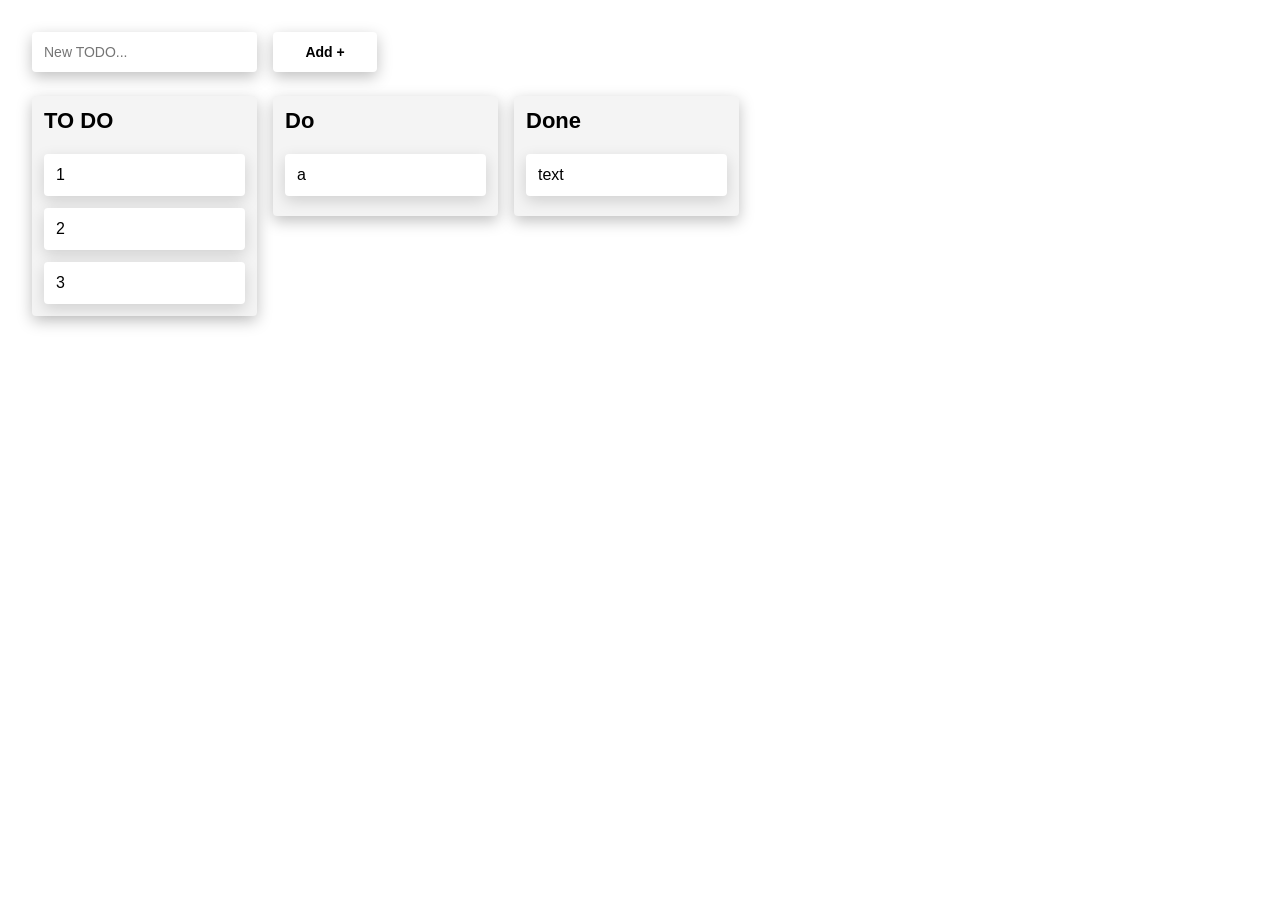
==== OrganiseMe/OrganiseMe/wwwroot/index.html @ ef43f4e7 "1" ====
﻿<!DOCTYPE html>
<html lang="en">
<head>
    <meta charset="UTF-8" />
    <meta http-equiv="X-UA-Compatible" content="IE=edge" />
    <meta name="viewport" content="width=device-width, initial-scale=1.0" />
    <title>Drag & Drop API</title>

    <link rel="stylesheet" href="style.css" />

    <script src="drag.js" defer></script>
    <script src="Todo.js" defer></script>
</head>
<body>
    <div class="board">
        <form id="todo-form">
            <input type="text" placeholder="New TODO..." id="todo-input" />
            <button type="submit">Add +</button>
        </form>

        <div class="lanes">
            <div class="swim-lane" id="todo-lane">
                <h3 class="heading">TO DO</h3>

                <p class="task" draggable="true">1</p>
                <p class="task" draggable="true">2</p>
                <p class="task" draggable="true">3</p>
            </div>

            <div class="swim-lane">
                <h3 class="heading">Do</h3>

                <p class="task" draggable="true">a</p>
            </div>

            <div class="swim-lane">
                <h3 class="heading">Done</h3>

                <p class="task" draggable="true">
                    text
                </p>
            </div>


        </div>
    </div>
</body>
</html>
---- OrganiseMe/OrganiseMe/wwwroot/style.css ----
﻿/* ---- RESET/BASIC STYLING ---- */
* {
    padding: 0;
    margin: 0;
    box-sizing: border-box;
    font-family: sans-serif;
    -ms-overflow-style: none;
    scrollbar-width: none;
}

    *::-webkit-scrollbar {
        display: none;
    }

.board {
    width: 100%;
    height: 100vh;
    overflow: scroll;
    background-image: url('relax.jpg');
    background-position: center;
    background-size: cover;
}

/* ---- FORM ---- */
#todo-form {
    padding: 32px 32px 0;
}

    #todo-form input {
        padding: 12px;
        margin-right: 12px;
        width: 225px;
        border-radius: 4px;
        border: none;
        box-shadow: 0px 5px 15px rgba(0, 0, 0, 0.25);
        background: white;
        font-size: 14px;
        outline: none;
    }

    #todo-form button {
        padding: 12px 32px;
        border-radius: 4px;
        border: none;
        box-shadow: 0px 5px 15px rgba(0, 0, 0, 0.25);
        background: #ffffff;
        color: black;
        font-weight: bold;
        font-size: 14px;
        cursor: pointer;
    }

/* ---- BOARD ---- */
.lanes {
    display: flex;
    align-items: flex-start;
    justify-content: start;
    gap: 16px;
    padding: 24px 32px;
    overflow: scroll;
    height: 100%;
}

.heading {
    font-size: 22px;
    font-weight: bold;
    margin-bottom: 8px;
}

.swim-lane {
    display: flex;
    flex-direction: column;
    gap: 12px;
    background: #f4f4f4;
    box-shadow: 0px 5px 15px rgba(0, 0, 0, 0.25);
    padding: 12px;
    border-radius: 4px;
    width: 225px;
    min-height: 120px;
    flex-shrink: 0;
}

.task {
    background: white;
    color: black;
    box-shadow: 0px 5px 15px rgba(0, 0, 0, 0.15);
    padding: 12px;
    border-radius: 4px;
    font-size: 16px;
    cursor: move;
}

.is-dragging {
    scale: 1.05;
    box-shadow: 0px 5px 15px rgba(0, 0, 0, 0.25);
    background: rgb(50, 50, 50);
    color: white;
}
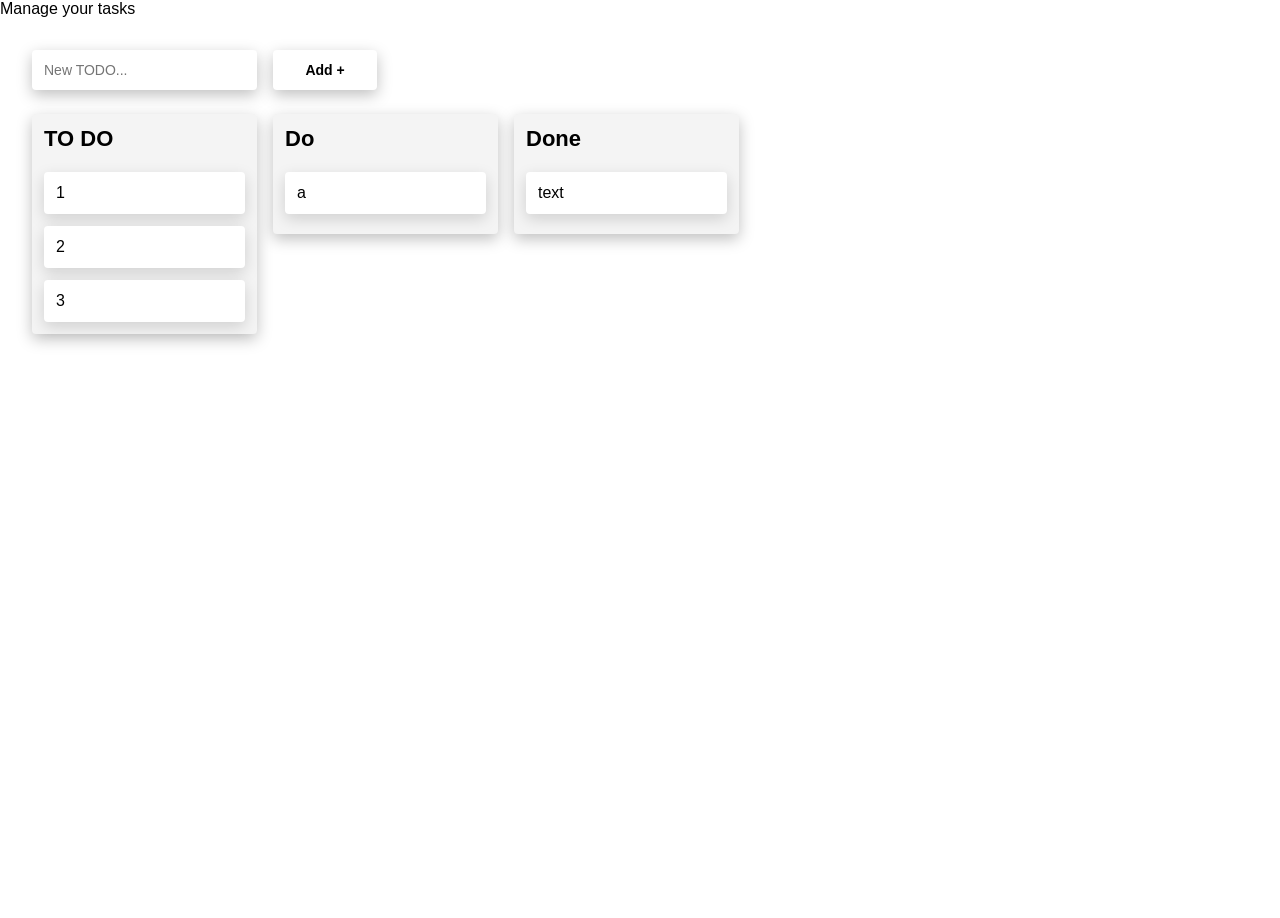
==== commit 6e242259: "2" ====
--- a/OrganiseMe/OrganiseMe/wwwroot/index.html
+++ b/OrganiseMe/OrganiseMe/wwwroot/index.html
@@ -12,6 +12,7 @@
     <script src="Todo.js" defer></script>
 </head>
 <body>
+    <p> Manage your tasks</p>
     <div class="board">
         <form id="todo-form">
             <input type="text" placeholder="New TODO..." id="todo-input" />
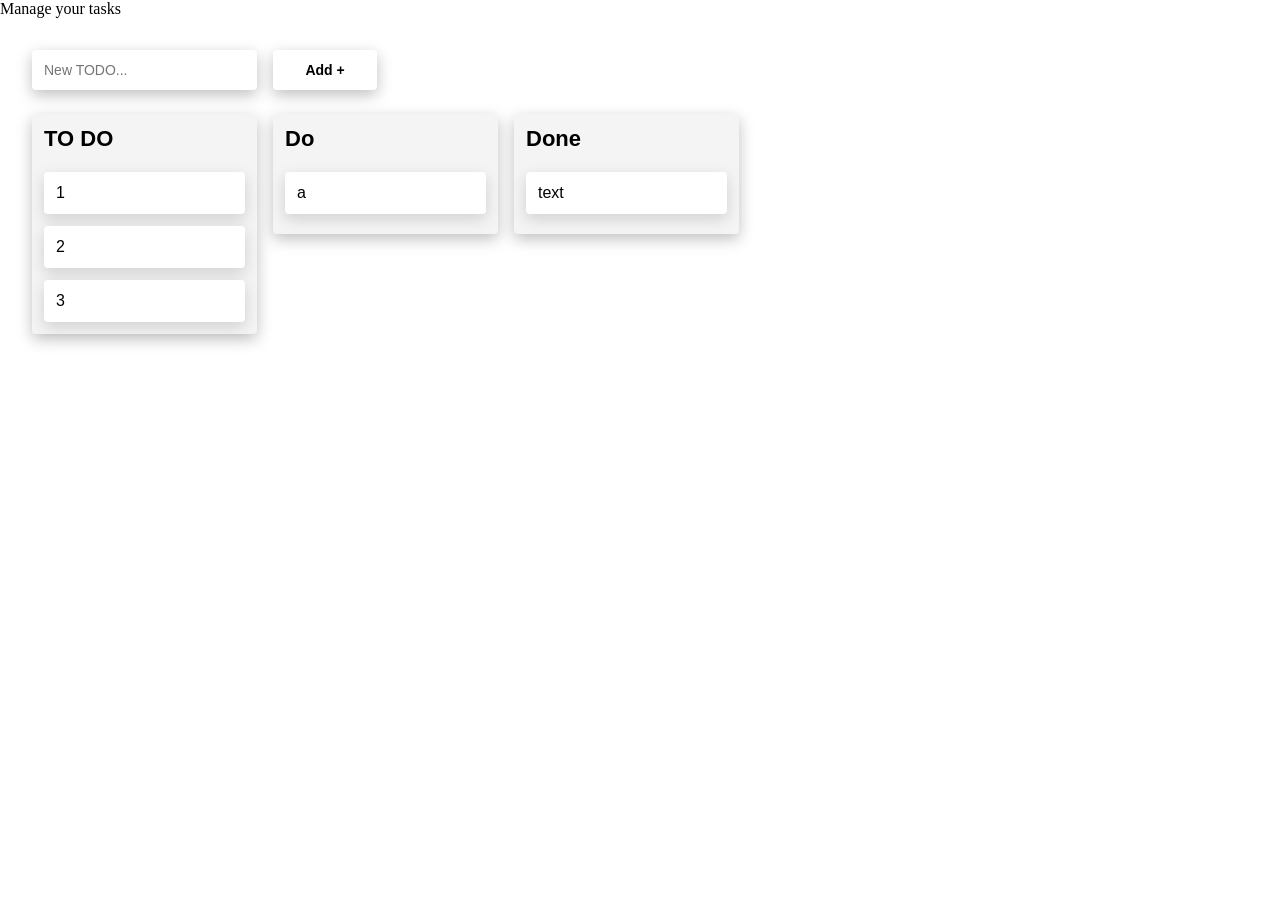
==== commit 2350e932: "Initial project configuration" ====
--- a/OrganiseMe/OrganiseMe/wwwroot/index.html
+++ b/OrganiseMe/OrganiseMe/wwwroot/index.html
@@ -12,7 +12,7 @@
     <script src="Todo.js" defer></script>
 </head>
 <body>
-    <p> Manage your tasks</p>
+    <p id="intro"> Manage your tasks</p>
     <div class="board">
         <form id="todo-form">
             <input type="text" placeholder="New TODO..." id="todo-input" />
--- a/OrganiseMe/OrganiseMe/wwwroot/style.css
+++ b/OrganiseMe/OrganiseMe/wwwroot/style.css
@@ -20,7 +20,12 @@
     background-position: center;
     background-size: cover;
 }
+#intro{
+    align-self:center;
+    font-family:'Century Gothic';
 
+
+}
 /* ---- FORM ---- */
 #todo-form {
     padding: 32px 32px 0;
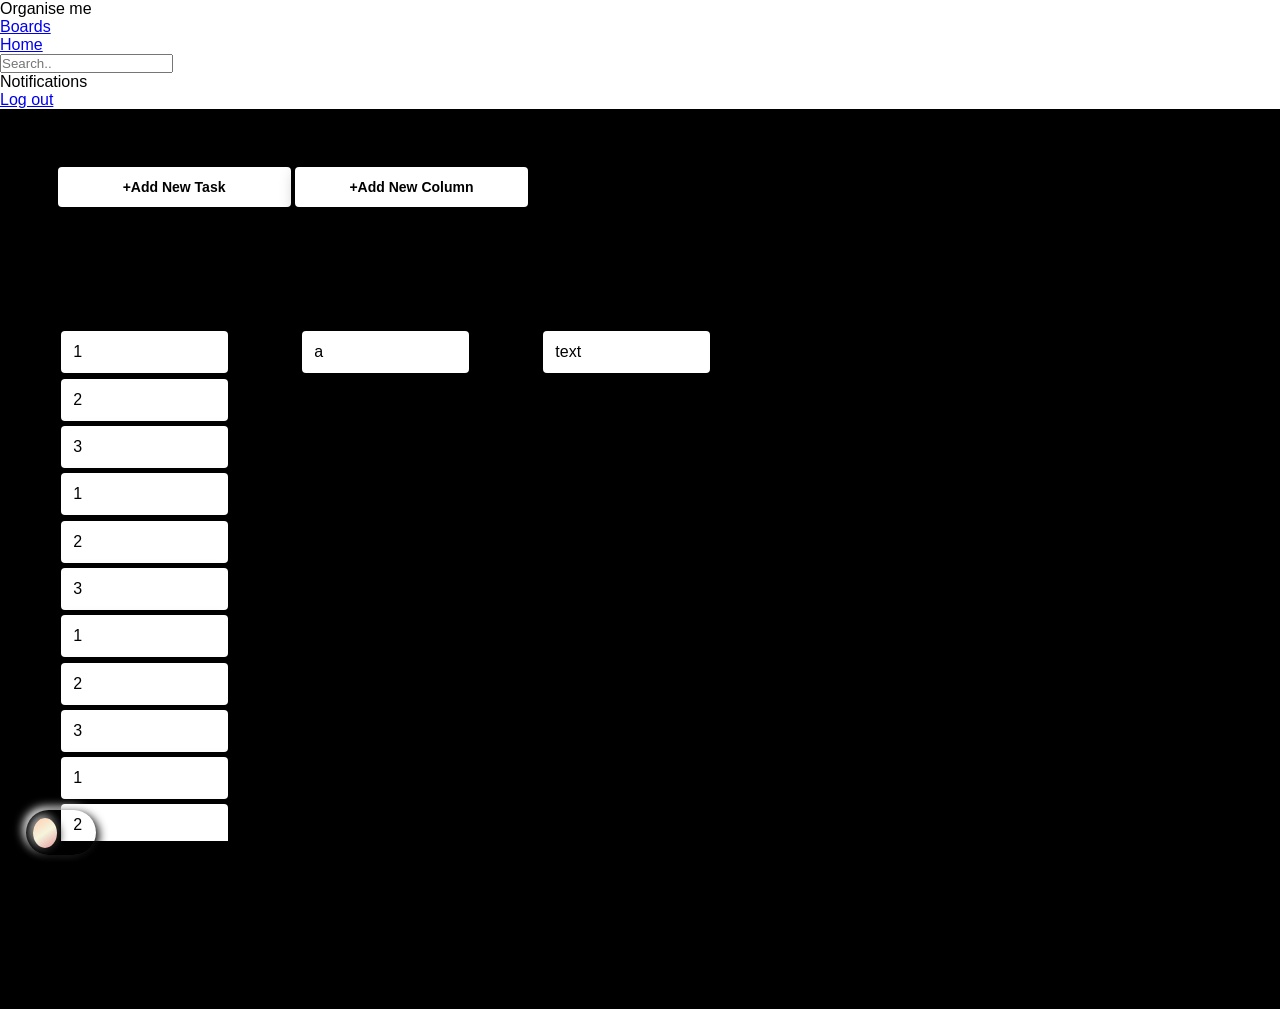
==== commit ae507971: "Board front-end #1" ====
--- a/OrganiseMe/OrganiseMe/wwwroot/index.html
+++ b/OrganiseMe/OrganiseMe/wwwroot/index.html
@@ -7,43 +7,116 @@
     <title>Drag & Drop API</title>
 
     <link rel="stylesheet" href="style.css" />
-
-    <script src="drag.js" defer></script>
+    <link rel="stylesheet" href="navbar.css"/>
+    <link id="themeStylesheet" rel="stylesheet" href="LightTheme.css">
+    <link rel="icon" type="image/x-icon" href="/Images/sticky-note.png">
+  
     <script src="Todo.js" defer></script>
 </head>
 <body>
-    <p id="intro"> Manage your tasks</p>
+<header>
+    <nav class="navbar">
+        <p id="intro">Organise me</p>
+        <ul>
+          
+            <li><a href="#">Boards</a></li>
+            <li><a href="#">Home</a></li>
+            <li class="right" id="search"><input type="text" placeholder="Search.."></li>
+            <li class="right"> Notifications</li>
+            <li class="right"><a href="#"> Log out</a></li>
+            
+        </ul>
+    </nav>
+</header>
+
+
+    <div id="contextMenu" class="dropdown-menu">
+        <button onclick="editItem()">Edit</button>
+        <button id="deleteTaskBtn">Delete</button>
+
+    </div>
+
+
+   
     <div class="board">
-        <form id="todo-form">
-            <input type="text" placeholder="New TODO..." id="todo-input" />
-            <button type="submit">Add +</button>
-        </form>
+        <section id="add-new-buttons">
+
+            <button id="openModalInput">+Add New Task </button>
+            <button id="Add-TaskBar" >+Add New Column</button>
+        </section>
 
         <div class="lanes">
-            <div class="swim-lane" id="todo-lane">
+            <div class="swim-lane" id="todo-lane" data-column="TO DO">
                 <h3 class="heading">TO DO</h3>
-
+            <div class="tasks-board">
+                <p class="task" draggable="true">1</p>
+                <p class="task" draggable="true">2</p>
+                <p class="task" draggable="true">3</p>
+                <p class="task" draggable="true">1</p>
+                <p class="task" draggable="true">2</p>
+                <p class="task" draggable="true">3</p>
+                <p class="task" draggable="true">1</p>
+                <p class="task" draggable="true">2</p>
+                <p class="task" draggable="true">3</p>
                 <p class="task" draggable="true">1</p>
                 <p class="task" draggable="true">2</p>
                 <p class="task" draggable="true">3</p>
             </div>
-
-            <div class="swim-lane">
-                <h3 class="heading">Do</h3>
-
-                <p class="task" draggable="true">a</p>
             </div>
 
-            <div class="swim-lane">
+            <div class="swim-lane" data-column="In Progress">
+                <h3 class="heading">In progress</h3>
+                <div class="tasks-board">
+                <p class="task" draggable="true">a</p>
+                </div>
+            </div>
+
+            <div class="swim-lane" data-column="Done">
                 <h3 class="heading">Done</h3>
-
+                <div class="tasks-board">
                 <p class="task" draggable="true">
                     text
                 </p>
+            </div>
             </div>
 
 
         </div>
     </div>
+
+
+
+
+
+
+
+
+    <div class="theme-toggle">
+        <input type="checkbox" id="themeSwitch">
+        <label for="themeSwitch" class="toggle-label">
+            <div class="circle"></div>
+        </label>
+
+    <!---Modal for input tasks-->
+    <div class="modal" id="taskModal">
+        <div class="modal-content">
+            <label>Task Name:</label>
+            <input type="text" id="taskTitle" placeholder="Task title" />
+            <label>Select Column:</label>
+            <select id="taskColumn">
+                    <option value="TO DO">To Do</option>
+                    <option value="In Progress">In Progress</option>
+                    <option value="Done">Done</option>
+             </select>
+                <div class="modalbtns">
+                <button id="saveTaskBtn">Save</button>
+                <button id="closeModalBtn">Cancel</button>
+            </div>
+        </div>
+    </div>
+
+
+    <script src="ThemeChanger.js"></script>  
+    <script src="https://ajax.googleapis.com/ajax/libs/jquery/3.7.1/jquery.min.js"></script>
 </body>
 </html>
--- a/OrganiseMe/OrganiseMe/wwwroot/style.css
+++ b/OrganiseMe/OrganiseMe/wwwroot/style.css
@@ -16,50 +16,43 @@
     width: 100%;
     height: 100vh;
     overflow: scroll;
-    background-image: url('relax.jpg');
+    
     background-position: center;
     background-size: cover;
-}
-#intro{
-    align-self:center;
-    font-family:'Century Gothic';
-
-
-}
-/* ---- FORM ---- */
-#todo-form {
+   background-color: black;
+}
+
+/* ---- ADD NEW BUTTONS SECTION  ---- */
+#add-new-buttons {
     padding: 32px 32px 0;
-}
-
-    #todo-form input {
-        padding: 12px;
-        margin-right: 12px;
-        width: 225px;
-        border-radius: 4px;
-        border: none;
-        box-shadow: 0px 5px 15px rgba(0, 0, 0, 0.25);
-        background: white;
-        font-size: 14px;
-        outline: none;
-    }
-
-    #todo-form button {
-        padding: 12px 32px;
-        border-radius: 4px;
-        border: none;
-        box-shadow: 0px 5px 15px rgba(0, 0, 0, 0.25);
-        background: #ffffff;
-        color: black;
-        font-weight: bold;
-        font-size: 14px;
-        cursor: pointer;
-    }
-
-/* ---- BOARD ---- */
+    margin: 2%;
+
+}
+#add-new-buttons button{
+    width: 20%;
+    max-height: 20%;
+    padding: 12px 32px;
+    border-radius: 4px;
+    border: none;
+    width: 20%;
+    box-shadow: 0px 5px 15px rgba(0, 0, 0, 0.25);
+    background: #ffffff;
+    color: black;
+    font-weight: bold;
+    font-size: 14px;
+    cursor: pointer;
+    justify-content: center;
+}
+
+   
+
+/* ---- TASK BOARD ---- */
 .lanes {
+   
     display: flex;
     align-items: flex-start;
     justify-content: start;
+    background: none;
     gap: 16px;
     padding: 24px 32px;
     overflow: scroll;
@@ -70,19 +63,36 @@
     font-size: 22px;
     font-weight: bold;
     margin-bottom: 8px;
+    position: relative;
 }
 
 .swim-lane {
+    position: relative;
     display: flex;
     flex-direction: column;
-    gap: 12px;
-    background: #f4f4f4;
-    box-shadow: 0px 5px 15px rgba(0, 0, 0, 0.25);
+    gap:12px;
+    
     padding: 12px;
     border-radius: 4px;
     width: 225px;
     min-height: 120px;
+    max-height: 70%;
     flex-shrink: 0;
+    
+    
+   
+}
+.tasks-board{
+    position: relative;
+    display: block;
+    padding: 12px;
+    gap:12px;
+    /* background:none; */
+   
+    flex-shrink: 1;  
+    overflow-y:scroll;
+    scroll-behavior: smooth;
+   
 }
 
 .task {
@@ -90,14 +100,159 @@
     color: black;
     box-shadow: 0px 5px 15px rgba(0, 0, 0, 0.15);
     padding: 12px;
+    margin:3%;
     border-radius: 4px;
     font-size: 16px;
     cursor: move;
 }
 
 .is-dragging {
-    scale: 1.05;
+   
     box-shadow: 0px 5px 15px rgba(0, 0, 0, 0.25);
     background: rgb(50, 50, 50);
     color: white;
 }
+
+
+
+
+
+
+
+.dropdown-menu {
+    display: none;
+    position: absolute;
+    flex-direction: column;
+    z-index: 1000;
+    background-color: white;
+    border: 1px solid #ccc;
+    padding: 8px;
+    border-radius: 6px;
+    box-shadow: 0 0 6px rgba(0,0,0,0.2);
+   
+   
+}
+.dropdown-menu button{
+    position: relative;
+    align-self: baseline;
+    padding: 12%;
+    margin: 10%;
+    cursor:pointer;
+    align-self: center;
+    border-radius: 10%;
+}
+/* Modal */
+
+#taskModal {
+    display: none;
+    position: fixed;
+    top: 0;
+    left: 0;
+    width: 100%;
+    height: 100%;
+    background: rgba(0,0,0,0.5);
+    
+    justify-content: center;
+    align-items: center;
+    padding: 10%;
+}
+
+.modal-content {
+    position: relative;
+    background: white;
+    padding: 20px;
+    border-radius: 8px;
+    width: 300px;
+    align-items: center;
+    justify-self: center;
+    align-self: center;
+   
+}
+#taskModal button{
+    position: relative;
+    margin-bottom: 0;
+    padding: 12px;
+    width: 30%;
+    border-radius: 6px;
+    font-size: 14px;
+    cursor: pointer;
+    margin-top: 10%; 
+   border:none;
+    justify-self: center;
+    align-self: center;
+} 
+.modalbtns{
+    position: relative;
+    width: 100%;
+    align-items: center;
+   
+}
+
+#closeModalBtn{
+    margin-right:0%;
+
+}
+
+
+
+
+/* Theme toggle button*/
+.theme-toggle {
+    position:fixed;
+    width: 70px;
+    height: 5%;
+    left:2%;
+    bottom:5%;
+    z-index: 100;
+}
+
+.toggle-label {
+    position: relative;
+    width: 100%;
+    height: 100%;
+    background-image: URL("/Images/btn.jpeg");
+    background-repeat: no-repeat;
+    background-size:cover;
+    background-position: center;
+
+    border-radius: 50px;
+    box-shadow: 3px 3px 10px #000000, -3px -3px 10px #ffffff;
+    display: flex;
+    align-items: center;
+   
+    padding: 5px;
+    transition: background 0.3s;
+}
+
+.circle {
+    position:relative;
+    width: 40%;
+    height: 30px;
+    margin: 2px;
+    background: linear-gradient(145deg, #FFCDB2,beige, #E5989B);
+    border-radius: 50%;
+    box-shadow: 2px 2px 10px #000000, -2px -2px 10px #ffffff;
+    transition: transform 0.3s ease-in-out;
+
+}
+
+input[type="checkbox"] {
+    display: none;
+}
+
+input[type="checkbox"]:checked + .toggle-label {
+    background-image: URL("/Images/2btn.jpeg");
+    background-repeat: no-repeat;
+    background-size:cover;
+    background-position: center;
+    box-shadow: 3px 3px 10px hsl(0, 0%, 100%), -3px -3px 10px #000000;
+
+
+}
+
+input[type="checkbox"]:checked + .toggle-label .circle {
+    transform: translateX(100%);
+    background: linear-gradient(145deg, #0a0b0e,#393E46, #222831);
+    
+
+}
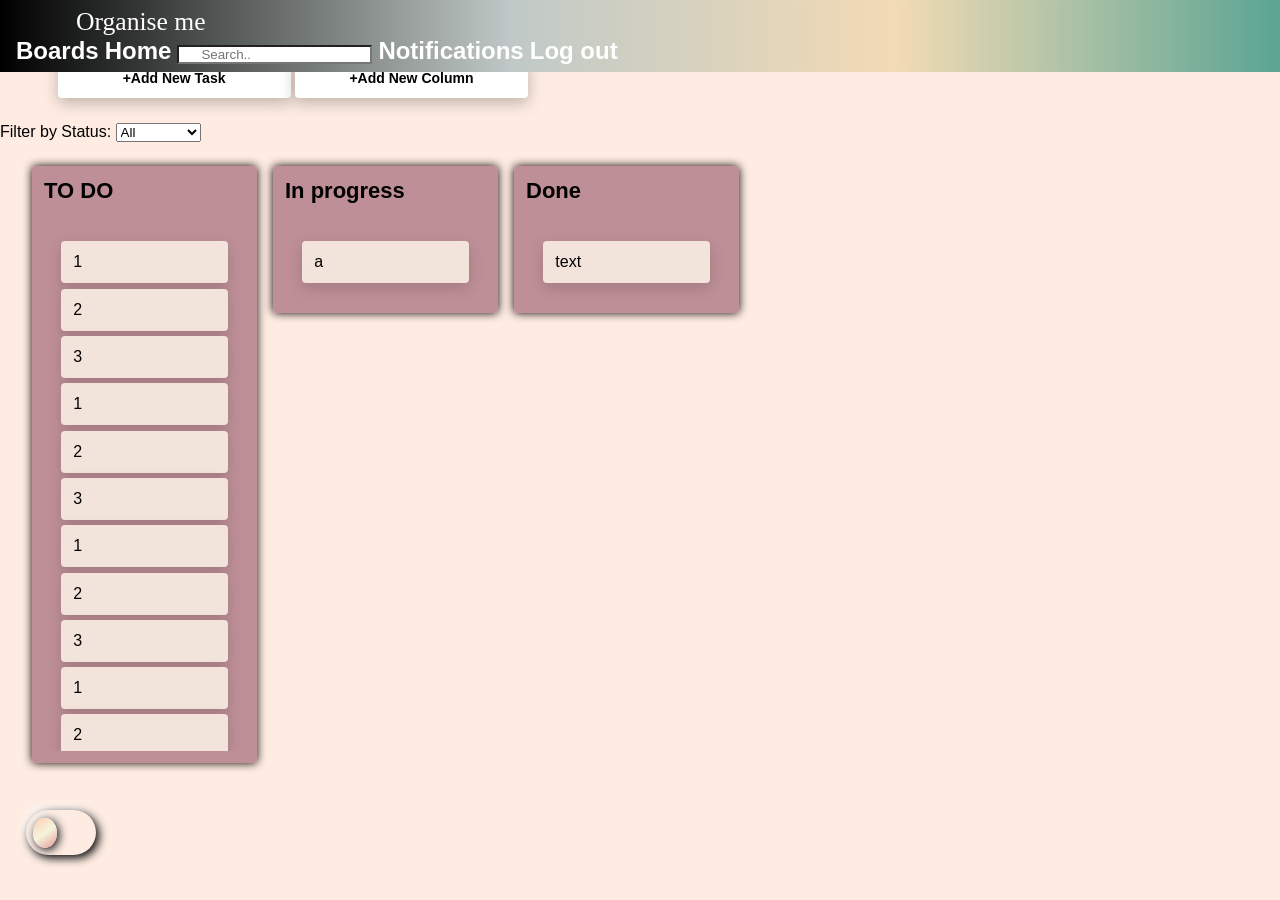
==== commit 36659eea: "Add-Task(modal), Filter by status, Search by title" ====
--- a/OrganiseMe/OrganiseMe/wwwroot/index.html
+++ b/OrganiseMe/OrganiseMe/wwwroot/index.html
@@ -11,7 +11,6 @@
     <link id="themeStylesheet" rel="stylesheet" href="LightTheme.css">
     <link rel="icon" type="image/x-icon" href="/Images/sticky-note.png">
   
-    <script src="Todo.js" defer></script>
 </head>
 <body>
 <header>
@@ -21,7 +20,7 @@
           
             <li><a href="#">Boards</a></li>
             <li><a href="#">Home</a></li>
-            <li class="right" id="search"><input type="text" placeholder="Search.."></li>
+            <li class="right" id="search"><input id="searchInput" type="text" placeholder="Search.."></li>
             <li class="right"> Notifications</li>
             <li class="right"><a href="#"> Log out</a></li>
             
@@ -42,42 +41,57 @@
         <section id="add-new-buttons">
 
             <button id="openModalInput">+Add New Task </button>
-            <button id="Add-TaskBar" >+Add New Column</button>
+            <button id="Add-TaskBar">+Add New Column</button>
         </section>
+
+
+        <label for="statusFilter">Filter by Status:</label>
+        <select id="statusFilter">
+            <option value="">All</option>
+            <option value="urgent">Urgent</option>
+            <option value="normal">Normal</option>
+            <option value="optional">Optional</option>
+            <option value="mandatory">Mandatory</option>
+        </select>
+
+
+        <!--<ul id="taskList"></ul>-->
+
+
 
         <div class="lanes">
             <div class="swim-lane" id="todo-lane" data-column="TO DO">
                 <h3 class="heading">TO DO</h3>
-            <div class="tasks-board">
-                <p class="task" draggable="true">1</p>
-                <p class="task" draggable="true">2</p>
-                <p class="task" draggable="true">3</p>
-                <p class="task" draggable="true">1</p>
-                <p class="task" draggable="true">2</p>
-                <p class="task" draggable="true">3</p>
-                <p class="task" draggable="true">1</p>
-                <p class="task" draggable="true">2</p>
-                <p class="task" draggable="true">3</p>
-                <p class="task" draggable="true">1</p>
-                <p class="task" draggable="true">2</p>
-                <p class="task" draggable="true">3</p>
-            </div>
+                <div class="tasks-board">
+                    <p class="task" draggable="true">1</p>
+                    <p class="task" draggable="true">2</p>
+                    <p class="task" draggable="true">3</p>
+                    <p class="task" draggable="true">1</p>
+                    <p class="task" draggable="true">2</p>
+                    <p class="task" draggable="true">3</p>
+                    <p class="task" draggable="true">1</p>
+                    <p class="task" draggable="true">2</p>
+                    <p class="task" draggable="true">3</p>
+                    <p class="task" draggable="true">1</p>
+                    <p class="task" draggable="true">2</p>
+                    <p class="task" draggable="true">3</p>
+                </div>
             </div>
 
             <div class="swim-lane" data-column="In Progress">
                 <h3 class="heading">In progress</h3>
                 <div class="tasks-board">
-                <p class="task" draggable="true">a</p>
+                    <p class="task" draggable="true">a</p>
                 </div>
             </div>
 
             <div class="swim-lane" data-column="Done">
                 <h3 class="heading">Done</h3>
                 <div class="tasks-board">
-                <p class="task" draggable="true">
-                    text
-                </p>
-            </div>
+                    <p class="task" draggable="true">
+                        text
+                    </p>
+                </div>
             </div>
 
 
@@ -97,26 +111,41 @@
             <div class="circle"></div>
         </label>
 
-    <!---Modal for input tasks-->
-    <div class="modal" id="taskModal">
-        <div class="modal-content">
-            <label>Task Name:</label>
-            <input type="text" id="taskTitle" placeholder="Task title" />
-            <label>Select Column:</label>
-            <select id="taskColumn">
+        <!---Modal for input tasks-->
+        <div class="modal" id="taskModal">
+            <div class="modal-content">
+                <label>Task Name:</label>
+                <input type="text" id="taskTitle" placeholder="Task title" />
+
+                <label>Select Column:</label>
+                <select id="taskColumn">
                     <option value="TO DO">To Do</option>
                     <option value="In Progress">In Progress</option>
                     <option value="Done">Done</option>
-             </select>
+                </select>
+                <label>Status:</label>
+                <select id="taskStatus">
+                    <option value="normal">Normal</option>
+                    <option value="urgent">Urgent</option>
+                    <option value="optional">Optional</option>
+                    <option value="mandatory">Mandatory</option>
+                </select>
                 <div class="modalbtns">
-                <button id="saveTaskBtn">Save</button>
-                <button id="closeModalBtn">Cancel</button>
+                    <!--<button id="saveTaskBtn">Save</button>-->
+
+                    <button onclick="createTask()">Add</button>
+                    <button id="closeModalBtn">Cancel</button>
+                </div>
             </div>
         </div>
-    </div>
 
 
-    <script src="ThemeChanger.js"></script>  
-    <script src="https://ajax.googleapis.com/ajax/libs/jquery/3.7.1/jquery.min.js"></script>
+        <script src="ThemeChanger.js"></script>
+        <script src="Filter.js"></script>
+        <script src="TaskCRUD.js"></script>
+
+        <script src="Todo.js"></script>
+        <!--<script src="Search.js"></script>-->
+        <script src="https://ajax.googleapis.com/ajax/libs/jquery/3.7.1/jquery.min.js"></script>
 </body>
 </html>
--- a/OrganiseMe/OrganiseMe/wwwroot/style.css
+++ b/OrganiseMe/OrganiseMe/wwwroot/style.css
@@ -210,11 +210,11 @@
     position: relative;
     width: 100%;
     height: 100%;
-    background-image: URL("/Images/btn.jpeg");
+/*    background-image: URL("/Images/btn.jpeg");
     background-repeat: no-repeat;
     background-size:cover;
     background-position: center;
-
+*/
     border-radius: 50px;
     box-shadow: 3px 3px 10px #000000, -3px -3px 10px #ffffff;
     display: flex;
@@ -241,7 +241,7 @@
 }
 
 input[type="checkbox"]:checked + .toggle-label {
-    background-image: URL("/Images/2btn.jpeg");
+   
     background-repeat: no-repeat;
     background-size:cover;
     background-position: center;
@@ -255,4 +255,36 @@
     background: linear-gradient(145deg, #0a0b0e,#393E46, #222831);
     
 
-}+}
+
+/*status*/
+
+.status-index {
+    position: relative;
+    top:4px;
+    bottom: 4px;
+    right: 0px;
+    font-size: 10px;
+    font-weight: bold;
+    color: #ccc;
+    text-transform: uppercase;
+    
+   
+}
+
+    /*  culori pe status */
+    .status-index.urgent {
+        color:darkred;
+    }
+
+    .status-index.normal {
+        color: dodgerblue;
+    }
+
+    .status-index.optional {
+        color: gray;
+    }
+
+    .status-index.mandatory {
+        color: darkorange;
+    }
--- a/OrganiseMe/OrganiseMe/wwwroot/navbar.css
+++ b/OrganiseMe/OrganiseMe/wwwroot/navbar.css
@@ -0,0 +1,84 @@
+header {
+    top: 0;
+    left: 0;
+    width: 100%;
+    height: 8%;
+    position: fixed;
+    background: rgb(0, 0, 0);
+    background: linear-gradient(90deg, rgb(0, 0, 0) 0%, rgb(192, 201, 199) 40%, rgba(239, 214, 169, 0.8) 70%, rgba(9, 129, 109, 0.67) 100%);
+    color: rgb(255, 255, 255);
+    padding: 1rem;
+    display: flex;
+    align-items: center;
+    
+    backdrop-filter: blur(3px);
+    font-size: clamp(11px, 2vw, 20px);
+    z-index: 1000;
+}
+
+#intro {
+    position: relative;
+    height: auto;
+   
+    align-self: left;
+    background-image: url('/Images/to-do-list.png');
+    background-position: 10px center;
+    background-repeat: no-repeat;
+    background-size: 40px 40px;
+    padding-left: 60px;
+    font-family: 'Playfair Display', serif;
+    font-size: clamp(16px, 2vw, 30px); 
+    
+    
+}
+.navbar{
+    position: relative;
+    width:100%;
+    justify-content: space-between; 
+    align-items: center;
+ 
+}
+nav ul {
+    position: relative;
+    max-width:80%;
+    font-family: 'Merriweather', serif;
+    font-size: 120%;
+    
+    list-style: none;
+    padding:0;
+    justify-self:right;
+    margin-right: 0;
+ 
+}
+
+    nav ul li {
+        font-weight: bold;
+        display: inline;
+       
+    }
+
+        nav ul li a {
+            color: rgb(255, 255, 255);
+            text-decoration: none;
+        }
+
+a:hover {
+    color: rgb(125, 109, 109);
+    cursor: pointer;
+    text-shadow: 0 0 4px #07130f;
+}
+
+
+.navbar input[type=text] {
+
+
+ color:#07130f;
+   
+  
+  background-color: rgb(255, 255, 255);
+  background-image: url('/Images/search.png');
+  background-position:1%,1%;
+  background-repeat: no-repeat;
+  padding-left: 22px;
+}
+
--- a/OrganiseMe/OrganiseMe/wwwroot/LightTheme.css
+++ b/OrganiseMe/OrganiseMe/wwwroot/LightTheme.css
@@ -0,0 +1,56 @@
+.board{
+   
+      background-color: #FEECE2;
+}
+
+
+.swim-lane{
+    background:#b5828cdf;
+    box-shadow: 0px 0px 10px rgb(9, 0, 0);
+}
+.task{
+    background-color: #f2e3db;
+}
+
+
+
+
+.modal-content{
+    background-color: #f5c1c19f;
+    box-shadow: 0px 5px 15px  #ffffffa0;
+    border:2px, solid;
+    border-color: black;
+}
+.modal-content button{
+    box-shadow: 1px 1px 5px  #2b1010a0;
+    background-color: #7C444F;
+    color:aliceblue;
+    
+}
+.modal-content button:hover{
+    background-color: #FFCDB2;
+    color: #7C444F;
+    font-weight: bold;
+}
+
+
+
+/* drop down menu*/
+
+.dropdown-menu{
+    background-color: #7C444F;
+    color: aliceblue;
+}
+.dropdown-menu button{
+    color: #fffffe;
+    background-color: #622733;
+}
+
+
+
+
+
+
+input[type=text]:focus {
+  background-color: rgb(230, 182, 173);
+}
